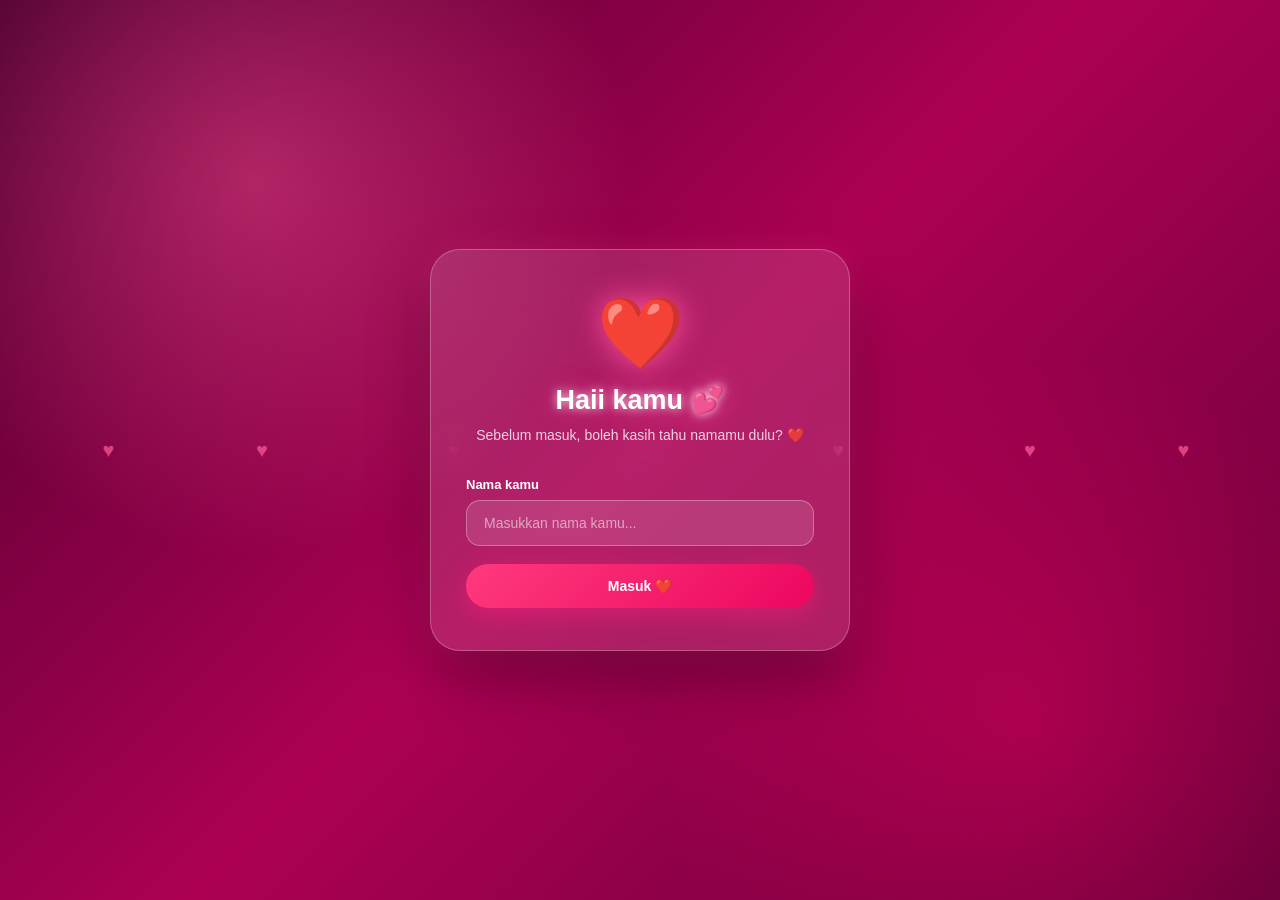
==== index.html @ 7d799ef6 "Add files via upload" ====
<!DOCTYPE html>
<html lang="id">

<head>
    <meta charset="UTF-8">
    <meta name="viewport" content="width=device-width, initial-scale=1.0">

    <title>Untukmu ❤️</title>

    <style>
        * {
            margin: 0;
            padding: 0;
            box-sizing: border-box;
        }

        body {
            min-height: 100vh;
            display: flex;
            align-items: center;
            justify-content: center;
            padding: 20px;

            font-family: "DM Sans", Arial, sans-serif;

            background:
                radial-gradient(
                    circle at 20% 20%,
                    rgba(255, 80, 150, .45),
                    transparent 30%
                ),
                radial-gradient(
                    circle at 80% 80%,
                    rgba(255, 0, 100, .35),
                    transparent 30%
                ),
                linear-gradient(
                    135deg,
                    #4b002d,
                    #ad0055,
                    #650038
                );

            overflow: hidden;
        }


        /* =================================
           FLOATING BACKGROUND
        ================================= */

        .heart {
            position: fixed;

            color: #ff5c9a;

            font-size: 20px;

            opacity: .7;

            pointer-events: none;

            animation:
                float 6s linear infinite;
        }


        @keyframes float {

            0% {
                transform:
                    translateY(110vh)
                    rotate(0deg);

                opacity: 0;
            }

            15% {
                opacity: .8;
            }

            100% {
                transform:
                    translateY(-20vh)
                    rotate(360deg);

                opacity: 0;
            }
        }


        /* =================================
           LOGIN CARD
        ================================= */

        .login-card {

            width: min(420px, 100%);

            padding: 42px 35px;

            text-align: center;

            border:
                1px solid
                rgba(255,255,255,.25);

            border-radius: 30px;

            background:
                rgba(255,255,255,.12);

            backdrop-filter:
                blur(18px);

            box-shadow:
                0 25px 60px
                rgba(0,0,0,.35),

                0 0 35px
                rgba(255,50,140,.3);

            animation:
                cardIn .8s
                cubic-bezier(.17,.67,.35,1.3);
        }


        @keyframes cardIn {

            from {
                opacity: 0;

                transform:
                    translateY(40px)
                    scale(.9);
            }

            to {
                opacity: 1;

                transform:
                    translateY(0)
                    scale(1);
            }
        }


        /* =================================
           HEART
        ================================= */

        .main-heart {

            font-size: 70px;

            display: block;

            margin-bottom: 10px;

            animation:
                heartbeat 1.3s
                ease-in-out infinite;

            filter:
                drop-shadow(
                    0 0 15px
                    #ff4f98
                );
        }


        @keyframes heartbeat {

            0%,
            100% {
                transform: scale(1);
            }

            50% {
                transform: scale(1.15);
            }
        }


        /* =================================
           TITLE
        ================================= */

        h1 {

            color: white;

            font-size: 27px;

            margin-bottom: 8px;

            text-shadow:
                0 0 10px
                rgba(255,255,255,.8),

                0 0 25px
                rgba(255,80,160,.7);
        }


        .subtitle {

            color:
                rgba(255,255,255,.8);

            font-size: 14px;

            line-height: 1.6;

            margin-bottom: 30px;
        }


        /* =================================
           INPUT
        ================================= */

        .input-box {

            text-align: left;

            margin-bottom: 18px;
        }


        .input-box label {

            display: block;

            margin-bottom: 8px;

            color: white;

            font-size: 13px;

            font-weight: 600;
        }


        input {

            width: 100%;

            padding: 14px 17px;

            border:
                1px solid
                rgba(255,255,255,.3);

            border-radius: 14px;

            outline: none;

            background:
                rgba(255,255,255,.12);

            color: white;

            font-family: inherit;

            font-size: 14px;

            transition: .3s;
        }


        input::placeholder {

            color:
                rgba(255,255,255,.55);
        }


        input:focus {

            border-color:
                #ff5c9a;

            box-shadow:
                0 0 15px
                rgba(255,60,140,.35);

            background:
                rgba(255,255,255,.17);
        }


        /* =================================
           BUTTON
        ================================= */

        button {

            width: 100%;

            padding: 14px;

            border: none;

            border-radius: 30px;

            background:
                linear-gradient(
                    135deg,
                    #ff397d,
                    #ec075f
                );

            color: white;

            font-family: inherit;

            font-size: 14px;

            font-weight: 700;

            cursor: pointer;

            box-shadow:
                0 7px 25px
                rgba(255,30,120,.5);

            transition: .3s;
        }


        button:hover {

            transform:
                translateY(-3px)
                scale(1.02);

            box-shadow:
                0 10px 30px
                rgba(255,30,120,.75);
        }


        button:active {

            transform:
                scale(.97);
        }


        .error {

            display: none;

            margin-top: 12px;

            color: #ffb3cc;

            font-size: 12px;
        }


        /* =================================
           MOBILE
        ================================= */

        @media (max-width: 450px) {

            .login-card {
                padding: 35px 25px;
            }

            .main-heart {
                font-size: 60px;
            }

            h1 {
                font-size: 24px;
            }
        }
    </style>

</head>


<body>


    <!-- =================================
         BACKGROUND HEARTS
    ================================= -->

    <span class="heart" style="left:8%; animation-delay:0s;">♥</span>
    <span class="heart" style="left:20%; animation-delay:2s;">♥</span>
    <span class="heart" style="left:35%; animation-delay:4s;">♥</span>
    <span class="heart" style="left:50%; animation-delay:1s;">♥</span>
    <span class="heart" style="left:65%; animation-delay:3s;">♥</span>
    <span class="heart" style="left:80%; animation-delay:5s;">♥</span>
    <span class="heart" style="left:92%; animation-delay:2s;">♥</span>


    <!-- =================================
         LOGIN
    ================================= -->

    <div class="login-card">

        <span class="main-heart">
            ❤️
        </span>


        <h1>
            Haii kamu 💕
        </h1>


        <div class="subtitle">
            Sebelum masuk, boleh kasih tahu
            namamu dulu? ❤️
        </div>


        <form id="loginForm">

            <div class="input-box">

                <label for="nama">
                    Nama kamu
                </label>

                <input
                    type="text"
                    id="nama"
                    placeholder="Masukkan nama kamu..."
                    autocomplete="off"
                    maxlength="30"
                >

            </div>


            <button type="submit">
                Masuk ❤️
            </button>


            <div
                class="error"
                id="error"
            >
                Isi nama kamu dulu yaa 💕
            </div>

        </form>

    </div>


    <!-- =================================
         JAVASCRIPT
    ================================= -->

    <script>

        const form =
            document.getElementById(
                "loginForm"
            );

        const namaInput =
            document.getElementById(
                "nama"
            );

        const error =
            document.getElementById(
                "error"
            );


        form.addEventListener(
            "submit",
            function(event) {

                event.preventDefault();


                const nama =
                    namaInput.value.trim();


                // =========================
                // CEK NAMA
                // =========================

                if (!nama) {

                    error.style.display =
                        "block";

                    namaInput.focus();

                    return;

                }


                // =========================
                // SIMPAN NAMA
                // =========================

                localStorage.setItem(
                    "namaPacar",
                    nama
                );


                // =========================
                // MASUK KE HALAMAN UTAMA
                // =========================

                window.location.href =
                    "home.html";

            }
        );

    </script>


</body>

</html>
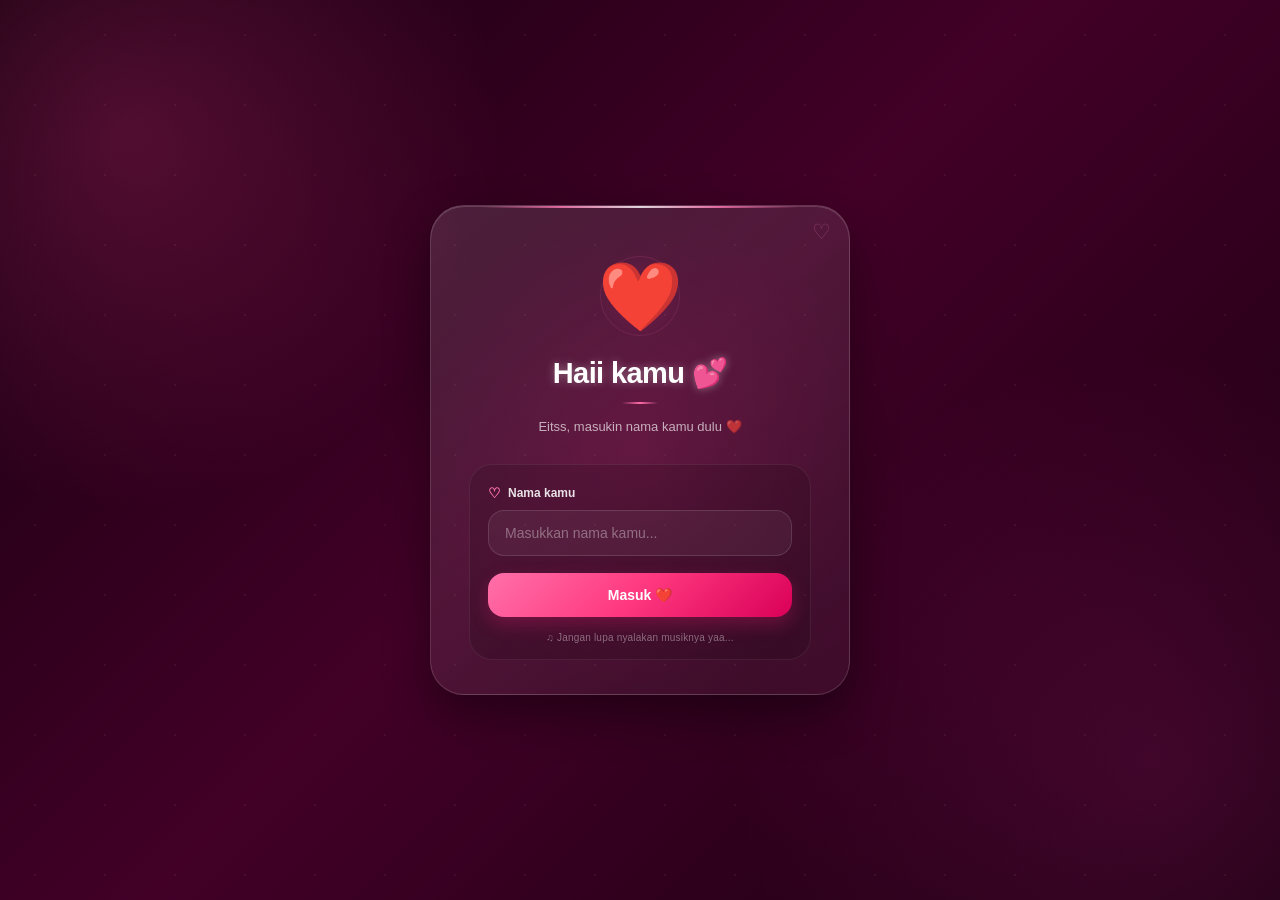
==== commit 09bf793e: "Add files via upload" ====
--- a/index.html
+++ b/index.html
@@ -5,13 +5,19 @@
     <meta charset="UTF-8">
     <meta name="viewport" content="width=device-width, initial-scale=1.0">
 
-    <title>Untukmu ❤️</title>
+    <title>for yaya ❤️</title>
 
     <style>
         * {
             margin: 0;
             padding: 0;
             box-sizing: border-box;
+        }
+
+        html,
+        body {
+            width: 100%;
+            min-height: 100%;
         }
 
         body {
@@ -20,120 +26,235 @@
             align-items: center;
             justify-content: center;
             padding: 20px;
+            position: relative;
+            overflow: hidden;
 
             font-family: "DM Sans", Arial, sans-serif;
 
             background:
                 radial-gradient(
-                    circle at 20% 20%,
-                    rgba(255, 80, 150, .45),
-                    transparent 30%
+                    circle at 10% 15%,
+                    rgba(255, 60, 145, .22),
+                    transparent 27%
                 ),
                 radial-gradient(
-                    circle at 80% 80%,
-                    rgba(255, 0, 100, .35),
+                    circle at 90% 85%,
+                    rgba(190, 30, 130, .20),
                     transparent 30%
                 ),
                 linear-gradient(
                     135deg,
-                    #4b002d,
-                    #ad0055,
-                    #650038
-                );
-
-            overflow: hidden;
-        }
-
-
-        /* =================================
-           FLOATING BACKGROUND
-        ================================= */
+                    #16000f 0%,
+                    #420027 48%,
+                    #190010 100%
+                );
+        }
+
+        body::before {
+            content: "";
+
+            position: absolute;
+            inset: 0;
+
+            background-image:
+                radial-gradient(
+                    circle,
+                    rgba(255,255,255,.6) 1px,
+                    transparent 1.5px
+                );
+
+            background-size: 70px 70px;
+
+            opacity: .08;
+
+            pointer-events: none;
+        }
+
+        body::after {
+            content: "";
+
+            position: absolute;
+
+            width: 500px;
+            height: 500px;
+
+            border-radius: 50%;
+
+            background:
+                radial-gradient(
+                    circle,
+                    rgba(255, 35, 132, .10),
+                    transparent 68%
+                );
+
+            pointer-events: none;
+        }
 
         .heart {
             position: fixed;
 
-            color: #ff5c9a;
-
+            z-index: 1;
+
+            color: #ff6ca8;
+
+            font-size: 18px;
+
+            opacity: 0;
+
+            pointer-events: none;
+
+            animation:
+                float 10s linear infinite;
+        }
+
+        .heart:nth-of-type(1) {
+            font-size: 14px;
+        }
+
+        .heart:nth-of-type(2) {
+            font-size: 21px;
+        }
+
+        .heart:nth-of-type(3) {
+            font-size: 16px;
+        }
+
+        .heart:nth-of-type(4) {
+            font-size: 24px;
+        }
+
+        .heart:nth-of-type(5) {
+            font-size: 17px;
+        }
+
+        .heart:nth-of-type(6) {
             font-size: 20px;
-
-            opacity: .7;
-
-            pointer-events: none;
-
-            animation:
-                float 6s linear infinite;
-        }
-
+        }
+
+        .heart:nth-of-type(7) {
+            font-size: 15px;
+        }
 
         @keyframes float {
-
             0% {
                 transform:
                     translateY(110vh)
-                    rotate(0deg);
+                    rotate(0deg)
+                    scale(.7);
 
                 opacity: 0;
             }
 
             15% {
-                opacity: .8;
+                opacity: .5;
+            }
+
+            50% {
+                transform:
+                    translateY(45vh)
+                    rotate(180deg)
+                    scale(1);
+            }
+
+            85% {
+                opacity: .4;
             }
 
             100% {
                 transform:
-                    translateY(-20vh)
-                    rotate(360deg);
+                    translateY(-15vh)
+                    rotate(360deg)
+                    scale(.7);
 
                 opacity: 0;
             }
         }
 
-
-        /* =================================
-           LOGIN CARD
-        ================================= */
-
         .login-card {
+            position: relative;
+
+            z-index: 5;
 
             width: min(420px, 100%);
 
-            padding: 42px 35px;
+            padding: 46px 38px 34px;
 
             text-align: center;
 
             border:
                 1px solid
-                rgba(255,255,255,.25);
-
-            border-radius: 30px;
-
-            background:
-                rgba(255,255,255,.12);
-
-            backdrop-filter:
-                blur(18px);
+                rgba(255,255,255,.15);
+
+            border-radius: 34px;
+
+            background:
+                linear-gradient(
+                    145deg,
+                    rgba(255,255,255,.12),
+                    rgba(255,255,255,.045)
+                );
 
             box-shadow:
-                0 25px 60px
-                rgba(0,0,0,.35),
-
-                0 0 35px
-                rgba(255,50,140,.3);
+                0 18px 45px
+                rgba(0,0,0,.4),
+
+                inset 0 1px 0
+                rgba(255,255,255,.15);
+
+            overflow: hidden;
 
             animation:
-                cardIn .8s
-                cubic-bezier(.17,.67,.35,1.3);
-        }
-
+                cardIn .6s
+                ease-out;
+        }
+
+        .login-card::before {
+            content: "";
+
+            position: absolute;
+
+            top: 0;
+            left: 12%;
+
+            width: 76%;
+            height: 2px;
+
+            background:
+                linear-gradient(
+                    90deg,
+                    transparent,
+                    rgba(255,120,180,.8),
+                    rgba(255,255,255,.8),
+                    rgba(255,120,180,.8),
+                    transparent
+                );
+
+            pointer-events: none;
+        }
+
+        .login-card::after {
+            content: "♡";
+
+            position: absolute;
+
+            top: 14px;
+            right: 18px;
+
+            color:
+                rgba(255,140,190,.3);
+
+            font-size: 21px;
+
+            pointer-events: none;
+        }
 
         @keyframes cardIn {
-
             from {
                 opacity: 0;
 
                 transform:
-                    translateY(40px)
-                    scale(.9);
+                    translateY(25px)
+                    scale(.96);
             }
 
             to {
@@ -145,120 +266,201 @@
             }
         }
 
-
-        /* =================================
-           HEART
-        ================================= */
+        .heart-wrapper {
+            position: relative;
+
+            width: 88px;
+            height: 88px;
+
+            margin: 0 auto 16px;
+
+            display: flex;
+
+            align-items: center;
+
+            justify-content: center;
+        }
+
+        .heart-wrapper::before {
+            content: "";
+
+            position: absolute;
+
+            width: 90px;
+            height: 90px;
+
+            border-radius: 50%;
+
+            background:
+                radial-gradient(
+                    circle,
+                    rgba(255,60,145,.15),
+                    transparent 68%
+                );
+
+            pointer-events: none;
+        }
+
+        .heart-wrapper::after {
+            content: "";
+
+            position: absolute;
+
+            width: 78px;
+            height: 78px;
+
+            border-radius: 50%;
+
+            border:
+                1px solid
+                rgba(255,110,175,.13);
+
+            pointer-events: none;
+        }
 
         .main-heart {
-
-            font-size: 70px;
+            position: relative;
+
+            z-index: 2;
 
             display: block;
 
-            margin-bottom: 10px;
+            font-size: 68px;
+
+            line-height: 1;
 
             animation:
-                heartbeat 1.3s
-                ease-in-out infinite;
-
-            filter:
-                drop-shadow(
-                    0 0 15px
-                    #ff4f98
-                );
-        }
-
+                heartbeat 2s ease-in-out infinite;
+        }
 
         @keyframes heartbeat {
-
             0%,
             100% {
                 transform: scale(1);
             }
 
-            50% {
-                transform: scale(1.15);
-            }
-        }
-
-
-        /* =================================
-           TITLE
-        ================================= */
+            25% {
+                transform: scale(1.05);
+            }
+
+            45% {
+                transform: scale(1);
+            }
+        }
 
         h1 {
-
             color: white;
 
-            font-size: 27px;
+            font-size: 29px;
+
+            font-weight: 700;
+
+            letter-spacing: -.6px;
 
             margin-bottom: 8px;
 
             text-shadow:
-                0 0 10px
-                rgba(255,255,255,.8),
-
-                0 0 25px
-                rgba(255,80,160,.7);
-        }
-
+                0 0 8px
+                rgba(255,255,255,.35);
+        }
+
+        h1::after {
+            content: "";
+
+            display: block;
+
+            width: 36px;
+            height: 2px;
+
+            margin: 12px auto 0;
+
+            border-radius: 10px;
+
+            background:
+                linear-gradient(
+                    90deg,
+                    transparent,
+                    #ff6ca8,
+                    transparent
+                );
+        }
 
         .subtitle {
-
             color:
-                rgba(255,255,255,.8);
-
-            font-size: 14px;
-
-            line-height: 1.6;
-
-            margin-bottom: 30px;
-        }
-
-
-        /* =================================
-           INPUT
-        ================================= */
-
-        .input-box {
-
-            text-align: left;
-
-            margin-bottom: 18px;
-        }
-
-
-        .input-box label {
-
-            display: block;
-
-            margin-bottom: 8px;
-
-            color: white;
+                rgba(255,255,255,.66);
 
             font-size: 13px;
 
-            font-weight: 600;
-        }
-
-
-        input {
-
-            width: 100%;
-
-            padding: 14px 17px;
+            line-height: 1.7;
+
+            margin-top: 12px;
+
+            margin-bottom: 26px;
+        }
+
+        .login-card form {
+            position: relative;
+
+            z-index: 2;
+
+            padding: 20px 18px 16px;
+
+            border-radius: 23px;
+
+            background:
+                rgba(0,0,0,.12);
 
             border:
                 1px solid
-                rgba(255,255,255,.3);
-
-            border-radius: 14px;
+                rgba(255,255,255,.07);
+        }
+
+        .input-box {
+            text-align: left;
+
+            margin-bottom: 17px;
+        }
+
+        .input-box label {
+            display: flex;
+
+            align-items: center;
+
+            gap: 7px;
+
+            margin-bottom: 9px;
+
+            color:
+                rgba(255,255,255,.88);
+
+            font-size: 12px;
+
+            font-weight: 600;
+        }
+
+        .input-box label::before {
+            content: "♡";
+
+            color: #ff76ae;
+
+            font-size: 14px;
+        }
+
+        input {
+            width: 100%;
+
+            padding: 14px 16px;
+
+            border:
+                1px solid
+                rgba(255,255,255,.13);
+
+            border-radius: 16px;
 
             outline: none;
 
             background:
-                rgba(255,255,255,.12);
+                rgba(255,255,255,.05);
 
             color: white;
 
@@ -266,36 +468,31 @@
 
             font-size: 14px;
 
-            transition: .3s;
-        }
-
+            transition:
+                border-color .2s ease,
+                background .2s ease;
+        }
 
         input::placeholder {
-
             color:
-                rgba(255,255,255,.55);
-        }
-
+                rgba(255,255,255,.36);
+        }
+
+        input:hover {
+            border-color:
+                rgba(255,255,255,.22);
+        }
 
         input:focus {
-
             border-color:
-                #ff5c9a;
-
-            box-shadow:
-                0 0 15px
-                rgba(255,60,140,.35);
-
-            background:
-                rgba(255,255,255,.17);
-        }
-
-
-        /* =================================
-           BUTTON
-        ================================= */
+                rgba(255,100,170,.7);
+
+            background:
+                rgba(255,255,255,.075);
+        }
 
         button {
+            position: relative;
 
             width: 100%;
 
@@ -303,13 +500,14 @@
 
             border: none;
 
-            border-radius: 30px;
+            border-radius: 16px;
 
             background:
                 linear-gradient(
                     135deg,
-                    #ff397d,
-                    #ec075f
+                    #ff70aa,
+                    #ff397f 48%,
+                    #d90058
                 );
 
             color: white;
@@ -323,52 +521,75 @@
             cursor: pointer;
 
             box-shadow:
-                0 7px 25px
-                rgba(255,30,120,.5);
-
-            transition: .3s;
-        }
-
+                0 7px 18px
+                rgba(255,30,120,.25);
+
+            transition:
+                transform .15s ease;
+        }
 
         button:hover {
-
             transform:
-                translateY(-3px)
-                scale(1.02);
-
-            box-shadow:
-                0 10px 30px
-                rgba(255,30,120,.75);
-        }
-
+                translateY(-1px);
+        }
 
         button:active {
-
             transform:
                 scale(.97);
         }
 
+        .music-note {
+            margin-top: 15px;
+
+            color:
+                rgba(255,255,255,.4);
+
+            font-size: 10px;
+
+            letter-spacing: .2px;
+        }
 
         .error {
-
             display: none;
 
-            margin-top: 12px;
-
-            color: #ffb3cc;
-
-            font-size: 12px;
-        }
-
-
-        /* =================================
-           MOBILE
-        ================================= */
+            margin-top: 11px;
+
+            padding: 8px 10px;
+
+            border-radius: 9px;
+
+            color:
+                #ffc0d7;
+
+            background:
+                rgba(255,70,140,.07);
+
+            border:
+                1px solid
+                rgba(255,100,165,.1);
+
+            font-size: 11px;
+        }
 
         @media (max-width: 450px) {
 
+            body {
+                padding: 15px;
+            }
+
             .login-card {
-                padding: 35px 25px;
+                width: 100%;
+
+                padding: 38px 23px 29px;
+
+                border-radius: 29px;
+            }
+
+            .heart-wrapper {
+                width: 78px;
+                height: 78px;
+
+                margin-bottom: 13px;
             }
 
             .main-heart {
@@ -376,20 +597,103 @@
             }
 
             h1 {
-                font-size: 24px;
+                font-size: 25px;
+            }
+
+            .subtitle {
+                font-size: 12px;
+
+                margin-top: 10px;
+
+                margin-bottom: 23px;
+            }
+
+            .login-card form {
+                padding: 18px 15px 15px;
+
+                border-radius: 20px;
+            }
+
+            input {
+                padding: 13px 14px;
+            }
+
+            button {
+                padding: 13px;
+            }
+
+            .music-note {
+                font-size: 9px;
+            }
+
+            .heart:nth-of-type(1),
+            .heart:nth-of-type(3),
+            .heart:nth-of-type(5),
+            .heart:nth-of-type(7) {
+                display: none;
+            }
+        }
+
+        @media (max-height: 650px) {
+
+            .login-card {
+                padding-top: 25px;
+                padding-bottom: 23px;
+            }
+
+            .heart-wrapper {
+                width: 68px;
+                height: 68px;
+
+                margin-bottom: 7px;
+            }
+
+            .main-heart {
+                font-size: 50px;
+            }
+
+            h1 {
+                font-size: 23px;
+            }
+
+            h1::after {
+                margin-top: 8px;
+            }
+
+            .subtitle {
+                margin-top: 7px;
+                margin-bottom: 16px;
+            }
+
+            .input-box {
+                margin-bottom: 12px;
+            }
+
+            input {
+                padding: 11px 13px;
+            }
+
+            button {
+                padding: 11px;
+            }
+
+            .music-note {
+                margin-top: 9px;
+            }
+        }
+
+        @media (prefers-reduced-motion: reduce) {
+
+            .heart,
+            .main-heart,
+            .login-card {
+                animation: none;
             }
         }
     </style>
-
 </head>
 
-
 <body>
-
-
-    <!-- =================================
-         BACKGROUND HEARTS
-    ================================= -->
 
     <span class="heart" style="left:8%; animation-delay:0s;">♥</span>
     <span class="heart" style="left:20%; animation-delay:2s;">♥</span>
@@ -399,28 +703,23 @@
     <span class="heart" style="left:80%; animation-delay:5s;">♥</span>
     <span class="heart" style="left:92%; animation-delay:2s;">♥</span>
 
-
-    <!-- =================================
-         LOGIN
-    ================================= -->
-
     <div class="login-card">
 
-        <span class="main-heart">
-            ❤️
-        </span>
-
+        <div class="heart-wrapper">
+
+            <span class="main-heart">
+                ❤️
+            </span>
+
+        </div>
 
         <h1>
             Haii kamu 💕
         </h1>
 
-
         <div class="subtitle">
-            Sebelum masuk, boleh kasih tahu
-            namamu dulu? ❤️
+            Eitss, masukin nama kamu dulu ❤️
         </div>
-
 
         <form id="loginForm">
 
@@ -440,11 +739,13 @@
 
             </div>
 
-
             <button type="submit">
                 Masuk ❤️
             </button>
 
+            <div class="music-note">
+                ♫ Jangan lupa nyalakan musiknya yaa...
+            </div>
 
             <div
                 class="error"
@@ -457,13 +758,7 @@
 
     </div>
 
-
-    <!-- =================================
-         JAVASCRIPT
-    ================================= -->
-
     <script>
-
         const form =
             document.getElementById(
                 "loginForm"
@@ -479,22 +774,15 @@
                 "error"
             );
 
-
         form.addEventListener(
             "submit",
             function(event) {
 
                 event.preventDefault();
 
-
                 const nama =
                     namaInput.value.trim();
 
-
-                // =========================
-                // CEK NAMA
-                // =========================
-
                 if (!nama) {
 
                     error.style.display =
@@ -505,31 +793,29 @@
                     return;
 
                 }
-
-
-                // =========================
-                // SIMPAN NAMA
-                // =========================
 
                 localStorage.setItem(
                     "namaPacar",
                     nama
                 );
 
-
-                // =========================
-                // MASUK KE HALAMAN UTAMA
-                // =========================
+                localStorage.setItem(
+                    "playMusic",
+                    "true"
+                );
+
+                localStorage.setItem(
+                    "musicTime",
+                    "0"
+                );
 
                 window.location.href =
                     "home.html";
 
             }
         );
-
     </script>
 
-
 </body>
 
 </html>
